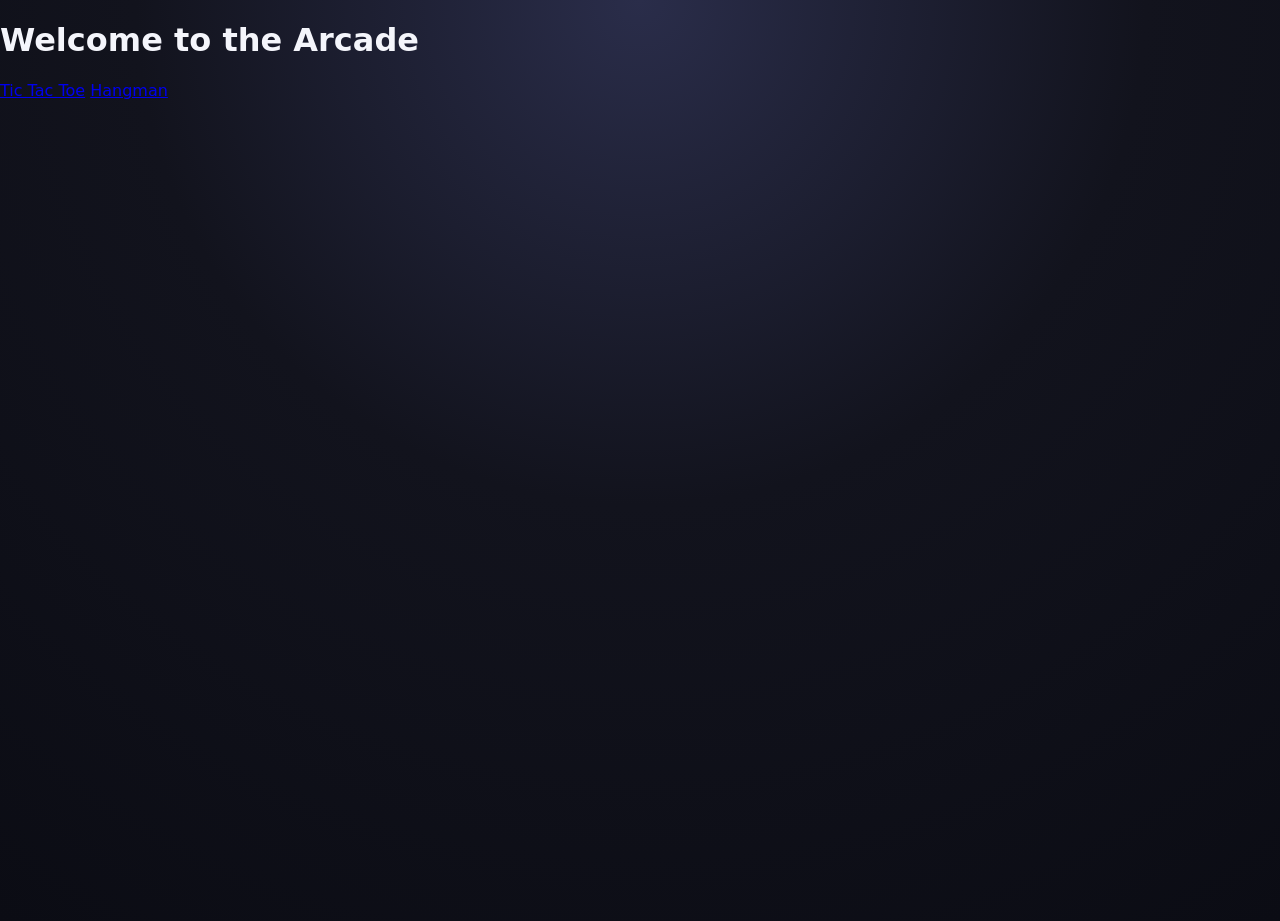
==== Web Sprint/index.html @ af51f442 "Save my HTML files" ====
<!DOCTYPE html>
<html lang="en">
<head>
    <meta charset="UTF-8">
    <meta name="viewport" content="width=device-width, initial-scale=1.0">
    <title>Arcade Main Menu</title>
    <link rel="stylesheet" href="web_sprint.css">
</head>
<body>
    <main class="centered">
        <h1 class="title">Welcome to the Arcade</h1>
        <div class="game-options">
            <a href="web_sprint.html" class="game-button">Tic Tac Toe</a>
            <a href="hangman.html" class="game-button">Hangman</a>
        </div>
    </main>
</body>
</html>
---- Web Sprint/web_sprint.css ----
* {
    box-sizing: border-box;
}

body {
    margin: 0;
    font-family: Inter, system-ui, -apple-system, BlinkMacSystemFont, "Segoe UI", sans-serif;
    background: radial-gradient(circle at top, #2a2d4a 0%, #12131d 45%, #0b0c14 100%);
    color: #f4f5fb;
    min-height: 100vh;
}

button {
    cursor: pointer;
    border: none;
    border-radius: 999px;
    font: inherit;
}

.app-shell {
    max-width: 1024px;
    margin: 0 auto;
    padding: 32px 20px 48px;
}

.page {
    display: none;
}

.page.active {
    display: block;
}

.hero-card,
.page-header,
.coin-section,
.board-section,
.status-panel {
    background: rgba(255, 255, 255, 0.05);
    border: 1px solid rgba(255, 255, 255, 0.12);
    border-radius: 24px;
    padding: 24px;
    margin-bottom: 24px;
    backdrop-filter: blur(12px);
}

.hero-card {
    text-align: center;
}

.hero-card h1 {
    font-size: clamp(2.5rem, 4vw, 4rem);
    margin: 0 0 24px;
}

.menu-actions {
    display: flex;
    gap: 16px;
    justify-content: center;
    flex-wrap: wrap;
}

.primary-btn,
.secondary-btn,
.coin-side {
    padding: 14px 24px;
    font-weight: 700;
    transition: transform 0.18s ease, background-color 0.18s ease, box-shadow 0.18s ease;
}

.primary-btn {
    background: #5b6cf7;
    color: #fff;
}

.secondary-btn {
    background: rgba(255, 255, 255, 0.1);
    color: #f4f5fb;
}

.primary-btn:hover,
.secondary-btn:hover,
.coin-side:hover {
    transform: translateY(-1px);
}

.back-button {
    background: transparent;
    color: #c7d1ff;
    padding: 12px 16px;
    margin-bottom: 16px;
}

.page-header .logo-card {
    display: flex;
    align-items: center;
    gap: 18px;
}

.logo-symbol {
    width: 72px;
    height: 72px;
    border-radius: 24px;
    background: linear-gradient(135deg, #7c94ff, #4a59bb);
    display: grid;
    place-items: center;
    font-size: 2rem;
    font-weight: 900;
    color: #fff;
    box-shadow: 0 20px 40px rgba(0, 0, 0, 0.25);
}

.status-panel {
    display: grid;
    grid-template-columns: repeat(2, minmax(0, 1fr));
    gap: 20px;
}

.team-panel {
    background: rgba(255, 255, 255, 0.08);
    border-radius: 20px;
    padding: 18px;
}

.team-panel h3 {
    margin-top: 0;
}

.symbol-group {
    display: flex;
    gap: 10px;
    flex-wrap: wrap;
    margin-top: 10px;
}

.symbol-pill {
    width: 40px;
    height: 40px;
    border-radius: 999px;
    display: grid;
    place-items: center;
    font-size: 1.1rem;
    font-weight: 700;
    background: rgba(255, 255, 255, 0.14);
}

.coin-section p,
.game-status {
    margin: 0 0 14px;
}

.coin-buttons {
    display: flex;
    gap: 14px;
    flex-wrap: wrap;
}

.coin-side {
    min-width: 120px;
    background: rgba(91, 108, 247, 0.12);
    color: #e7ebff;
}

.coin-choice,
.coin-result {
    margin-top: 18px;
}

.hidden {
    display: none;
}

.board-section {
    text-align: center;
}

.board {
    display: grid;
    grid-template-columns: repeat(3, 1fr);
    gap: 14px;
    justify-items: stretch;
    margin: 0 auto 18px;
    max-width: 360px;
}

.cell {
    width: 100%;
    aspect-ratio: 1 / 1;
    background: rgba(255, 255, 255, 0.08);
    border-radius: 20px;
    display: grid;
    place-items: center;
    font-size: clamp(2.4rem, 6vw, 3.8rem);
    color: #f7f8ff;
    user-select: none;
    transition: transform 0.18s ease, background-color 0.18s ease;
}

.cell:hover {
    transform: translateY(-2px);
    background: rgba(255, 255, 255, 0.14);
}

.cell.disabled {
    pointer-events: none;
    opacity: 0.8;
}

.coin-animation {
    width: 140px;
    height: 140px;
    margin: 16px auto 0;
    border-radius: 50%;
    background: radial-gradient(circle at 30% 30%, #f6e27c 0%, #c7b445 45%, #8f7b25 100%);
    box-shadow: inset 0 0 18px rgba(255, 255, 255, 0.2), 0 15px 30px rgba(0, 0, 0, 0.22);
    position: relative;
    animation: none;
}

.coin-animation.spin {
    animation: spin 0.9s ease-in-out;
}

.coin-animation::after {
    content: "";
    position: absolute;
    inset: 18px;
    border-radius: 50%;
    background: radial-gradient(circle at top left, rgba(255, 255, 255, 0.7) 0%, transparent 50%);
}

@keyframes spin {
    from { transform: rotate(0deg); }
    to { transform: rotate(1080deg); }
}

@media (max-width: 700px) {
    .status-panel {
        grid-template-columns: 1fr;
    }

    .menu-actions {
        flex-direction: column;
    }
}
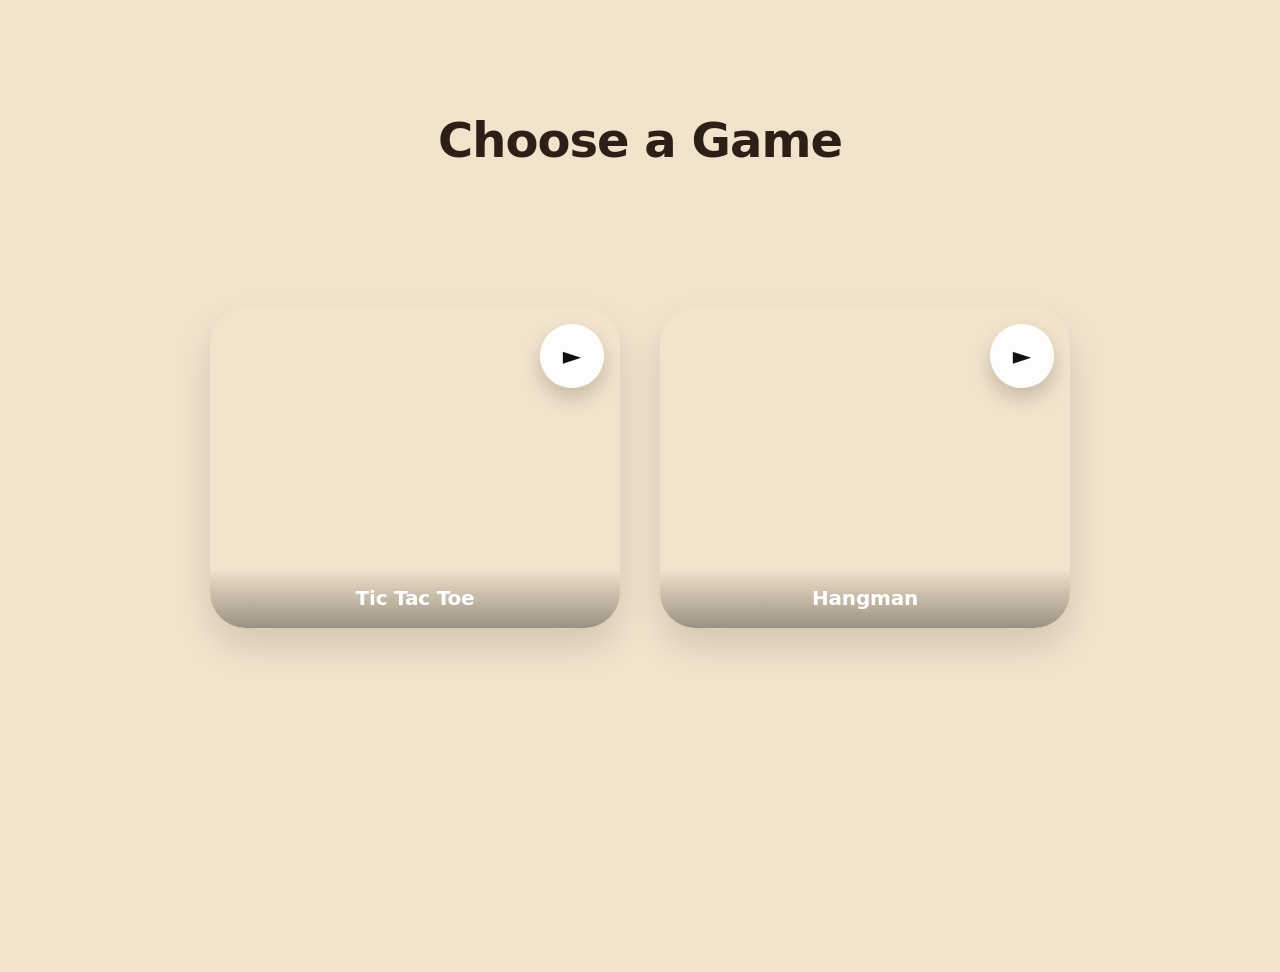
==== commit 938ecd1a: "harm" ====
--- a/Web Sprint/index.html
+++ b/Web Sprint/index.html
@@ -1,17 +1,124 @@
 <!DOCTYPE html>
 <html lang="en">
 <head>
-    <meta charset="UTF-8">
-    <meta name="viewport" content="width=device-width, initial-scale=1.0">
-    <title>Arcade Main Menu</title>
-    <link rel="stylesheet" href="web_sprint.css">
+    <meta charset="UTF-8" />
+    <meta name="viewport" content="width=device-width, initial-scale=1.0" />
+    <title>Choose a Game</title>
+    <link rel="stylesheet" href="Web Sprint/web_sprint.css" />
+    <style>
+        body {
+            margin: 0;
+            min-height: 100vh;
+            display: flex;
+            align-items: flex-start; /* move content toward top */
+            justify-content: center;
+            padding-top: 8vh; /* bring heading higher */
+            background: #f1e3cc;
+            color: #2b1f16;
+            font-family: Inter, system-ui, -apple-system, BlinkMacSystemFont, "Segoe UI", sans-serif;
+        }
+
+        .home-shell {
+            width: min(100%, 860px);
+            padding: 40px 24px 48px;
+            text-align: center;
+        }
+
+        h1 {
+            margin: 0 0 8px; /* keep heading higher */
+            font-size: clamp(2rem, 5vw, 3rem);
+            letter-spacing: -0.02em;
+        }
+
+        .game-options {
+            display: grid;
+            grid-template-columns: repeat(2, minmax(0, 1fr));
+            gap: 40px;
+            margin-top: 140px; /* move the buttons much lower */
+        }
+
+        .game-button {
+            display: block;
+            text-decoration: none;
+            color: inherit;
+        }
+
+        @media (max-width: 720px) {
+            .game-options {
+                grid-template-columns: 1fr;
+            }
+        }
+
+        .game-card {
+            width: 100%;
+            min-height: 320px;
+            aspect-ratio: 4 / 3;
+            border-radius: 36px; /* squircle-like */
+            overflow: hidden;
+            position: relative;
+            box-shadow: 0 18px 36px rgba(0, 0, 0, 0.12);
+            transition: transform 0.2s ease, box-shadow 0.2s ease;
+            display: flex;
+            align-items: flex-end;
+            justify-content: center;
+            background-size: cover;
+            background-position: center center;
+        }
+
+        .game-card:hover { transform: translateY(-6px); box-shadow: 0 28px 48px rgba(0,0,0,0.18); }
+
+        .game-label {
+            width: 100%;
+            padding: 18px;
+            background: linear-gradient(180deg, rgba(0,0,0,0) 0%, rgba(0,0,0,0.36) 100%);
+            color: #fff;
+            font-weight: 800;
+            font-size: 1.25rem;
+            text-align: center;
+            letter-spacing: -0.01em;
+        }
+
+        .play-circle {
+            position: absolute;
+            top: 16px;
+            right: 16px;
+            width: 64px;
+            height: 64px;
+            border-radius: 50%;
+            background: rgba(255,255,255,0.94);
+            display: grid;
+            place-items: center;
+            color: #111;
+            font-weight: 900;
+            font-size: 24px;
+            box-shadow: 0 10px 20px rgba(0,0,0,0.18);
+        }
+
+        .game-button:hover,
+        .game-button:focus-visible {
+            transform: translateY(-3px);
+            box-shadow: 0 24px 44px rgba(0, 0, 0, 0.16);
+            outline: none;
+        }
+    </style>
 </head>
 <body>
-    <main class="centered">
-        <h1 class="title">Welcome to the Arcade</h1>
+    <main class="home-shell">
+        <h1>Choose a Game</h1>
         <div class="game-options">
-            <a href="web_sprint.html" class="game-button">Tic Tac Toe</a>
-            <a href="hangman.html" class="game-button">Hangman</a>
+            <a class="game-button" href="Web Sprint/web_sprint.html">
+                <div class="game-card" style="background-image: url('https://play-lh.googleusercontent.com/FKZpd7mFIZClF1csEiGpuj-XRycBQK2kHRCxdQ_LUnzgKfvj_wBAq4rf4EjYc-xz7yUw');">
+                    <div class="game-label">Tic Tac Toe</div>
+                    <div class="play-circle">&#9658;</div>
+                </div>
+            </a>
+
+            <a class="game-button" href="Web Sprint/hangman.html">
+                <div class="game-card" style="background-image: url('https://t4.ftcdn.net/jpg/05/17/38/33/360_F_517383341_8nWEFfM1KL3K5LNTjUDrne3x0kZiuxuj.jpg');">
+                    <div class="game-label">Hangman</div>
+                    <div class="play-circle">&#9658;</div>
+                </div>
+            </a>
         </div>
     </main>
 </body>
